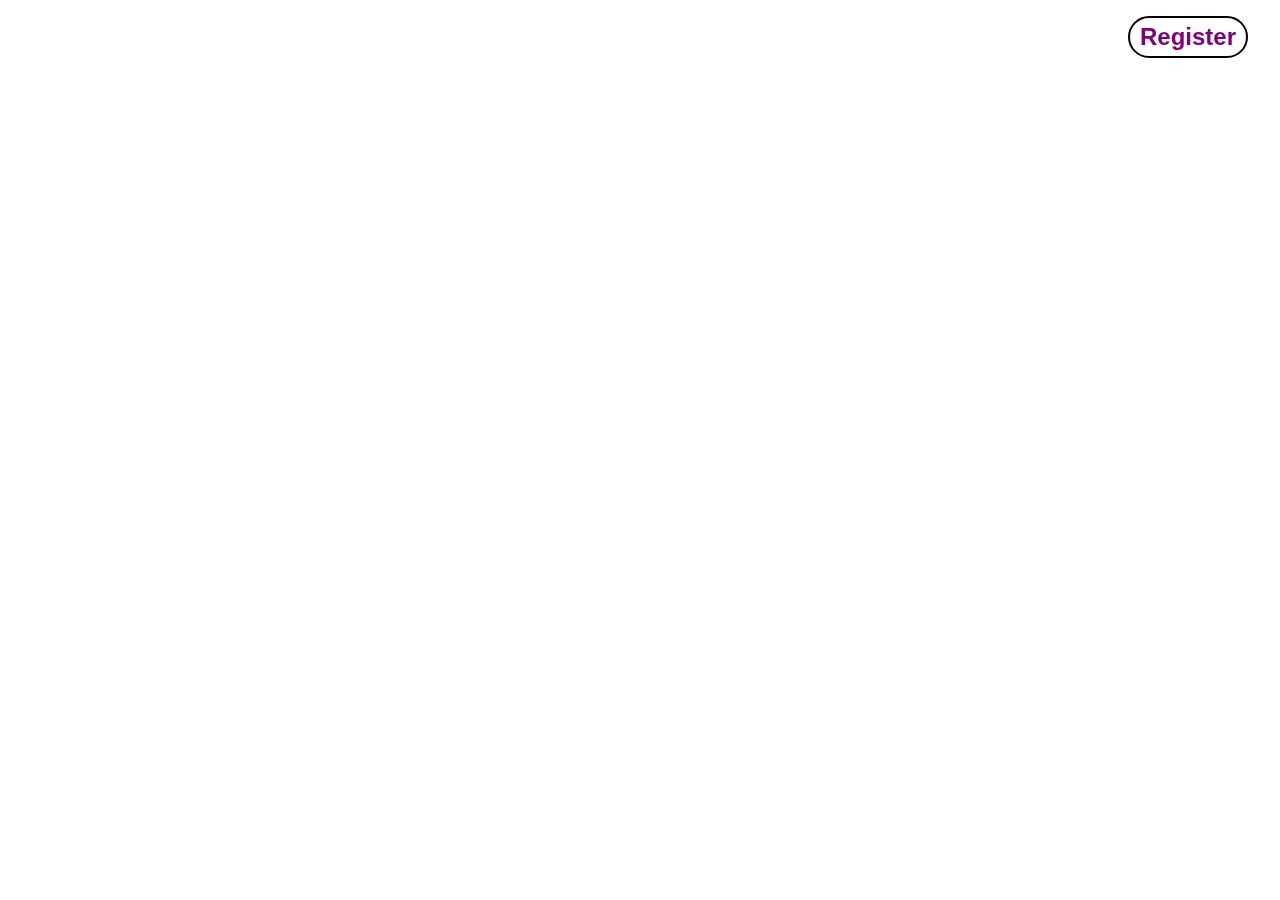
==== loja.html @ 837e8ec8 "update" ====
<!DOCTYPE html>
<html lang="pt-br">
<head>
    <meta charset="UTF-8">
    <meta http-equiv="X-UA-Compatible" content="IE=edge">
    <meta name="viewport" content="width=device-width, initial-scale=1.0">
    <link rel="stylesheet" href="style.css">
    <title>Mania Game</title>
</head>
<body>
   <header>
    <div class="logo">
        <h2>Mania Game</h2>
    </div>
    <div>
        <nav>
            <li>loja</li>
            <li>sobre nós</li>
            <li>carrinho</li>
            <a href="#">
                <div class="button">
                    <h2>Register</h2>
                </div>
            </a>
        </nav>
    </div>
   </header>

<!-- <footer></footer> -->
    <script src="main.js"></script>
</body>
</html>
---- style.css ----
*{
    margin: 0;
    box-sizing: border-box;
    font-family: Verdana, Geneva, Tahoma, sans-serif;
}
/* 
--------------------------------------------------
              MENU configuration
--------------------------------------------------
*/
header{
    display: flex;
    position: fixed;
    justify-content: space-between;
    align-items: center;
    width: 100%;
    max-width: 1280px;
    color: white;
    padding: 1rem 2rem;
    /* background-color: #5252523b; */
}
header a{
    text-decoration: none;
    color: #fff;
}
nav{
    display: flex;
    align-items: center;
    
}
nav li{
    list-style: none;
    margin-right: 2rem;
}
.button{
    color: purple;
    padding: 5px 10px;
    background-color: #fff;
    border-radius: 30px;
    border: 2px solid #000;
    transition: ease-in-out 500ms;
}
.button:hover{
    color: #fff;
    border: 2px solid #fff;
    background-color: #ffffff00;
}
.loginForm > p{
    font-size: 12px;
}
.loginForm > p > a{
    color: red;
}
/* 
--------------------------------------------------
              LOGIN configuration
--------------------------------------------------
*/
.login{
    display: flex;
    background-image: url(images/photoMain.jpg);
    background-size: cover;
    height: 540px;
    align-items: center;
    
}
.loginForm{
    margin: 10%;
    margin: 30rem auto;
    text-align: center;
    display: block;
    background-color: #52525265;
    padding: 5rem;
    border-radius: 10px;
    font-size: 30px;
    color: #fff;
}
input{
    padding: 0.5rem 1rem;
}
button{
    padding: 0.6rem 2rem;
    border-radius: 30px;
    margin:9px;
}
/* 
--------------------------------------------------
              ABOUT configuration
--------------------------------------------------
*/
.about{
    width: 80vw;
    /* border: 2px solid black; */
    margin: 3rem auto;
    justify-content: space-between;
    display: flex;
    
}
.photo1{
    background-image: url(images/pexels-ron-lach-7848986.jpg);
    -webkit-box-shadow: -17px 14px 0px 1px #D9D9D9; 
    box-shadow: -17px 14px 0px 1px #D9D9D9;
    background-size: cover;
    background-position: center;
    width: 35%;
    height: 25rem;
    /* border: 2px solid black; */
}
.title1 {
    float: right;
    background-color: #D9D9D9;
    width: 100%;
    margin-bottom: 3rem;
    text-align: center;
    padding: 1.5rem;
}
.whatAbout1{
    width: 55%;
    float: right;

}
.photo2{
    background-image: url(images/Photo2.jpg);
    -webkit-box-shadow: 18px 18px 0px -1px #D9D9D9; 
    box-shadow: 18px 18px 0px -1px #D9D9D9;
    background-size: cover;
    background-position: center;
    width: 35%;
    height: 25rem;
    /* border: 2px solid black; */
}
.title2 {
    float: left;
    background-color: #D9D9D9;
    width: 100%;
    margin-bottom: 3rem;
    text-align: center;
    padding: 1.5rem;
}
.whatAbout2{
    width: 55%;
    float: left;

}
/* ------------------------------------------------
           Game List config
---------------------------------------------------*/
.gamesList{
    /* border: 2px solid black; */
    width: 80vw;
    /* height: 1000px; */
    margin: 0 auto;
    /* position: relative; */
}
.game{
    width: 100%;
    height: 230px;
    margin-top: 50px;
    /* border: 2px dashed black; */
    background-size: cover;
    background-repeat: no-repeat;
    /* background-color: #d9d9d98a; */
    padding: 3rem;
    justify-content: space-between;
    align-items: center;
    display: flex;
    flex-direction: row;
    position: relative;
    z-index: -2;
    background-color: #D9D9D9;
    /* opacity: 65%; */
    
}

.gmTitle{
    width: 55%;
    
}
#gm1::before{
    background-image: url(images/mario-to-site.jpg);
    background-size: cover;
    background-position: center;
    content: '';
    position: absolute;
    inset: 0;
    opacity: 0.4;
    
}
#gm2::before{
    background-image: url(images/soccer-to-site.jpg);
    background-size: cover;
    background-position: center;
    content: '';
    position: absolute;
    inset: 0;
    opacity: 0.4;
}
#gm3::before{
    
    background-image: url(images/cards-to-site.jpg);
    background-size: cover;
    background-position: center;
    content: '';
    position: absolute;
    inset: 0;
    opacity: 0.4;
}
#gm4::before{
    
    background-image: url(images/chees-to-site.jpg);
    background-size: cover;
    background-position: center;
    content: '';
    position: absolute;
    inset: 0;
    opacity: 0.4;
}
#gm4:hover{
    opacity: 0.99;
}

/* #gm5{
    background-image: url();
} */


/* ----------------------------------------------------
            Footer Config
---------------------------------------------------- */
footer{
    margin-top: 5rem;
    background-color: #d9d9d9;
    height: 45vh;
}
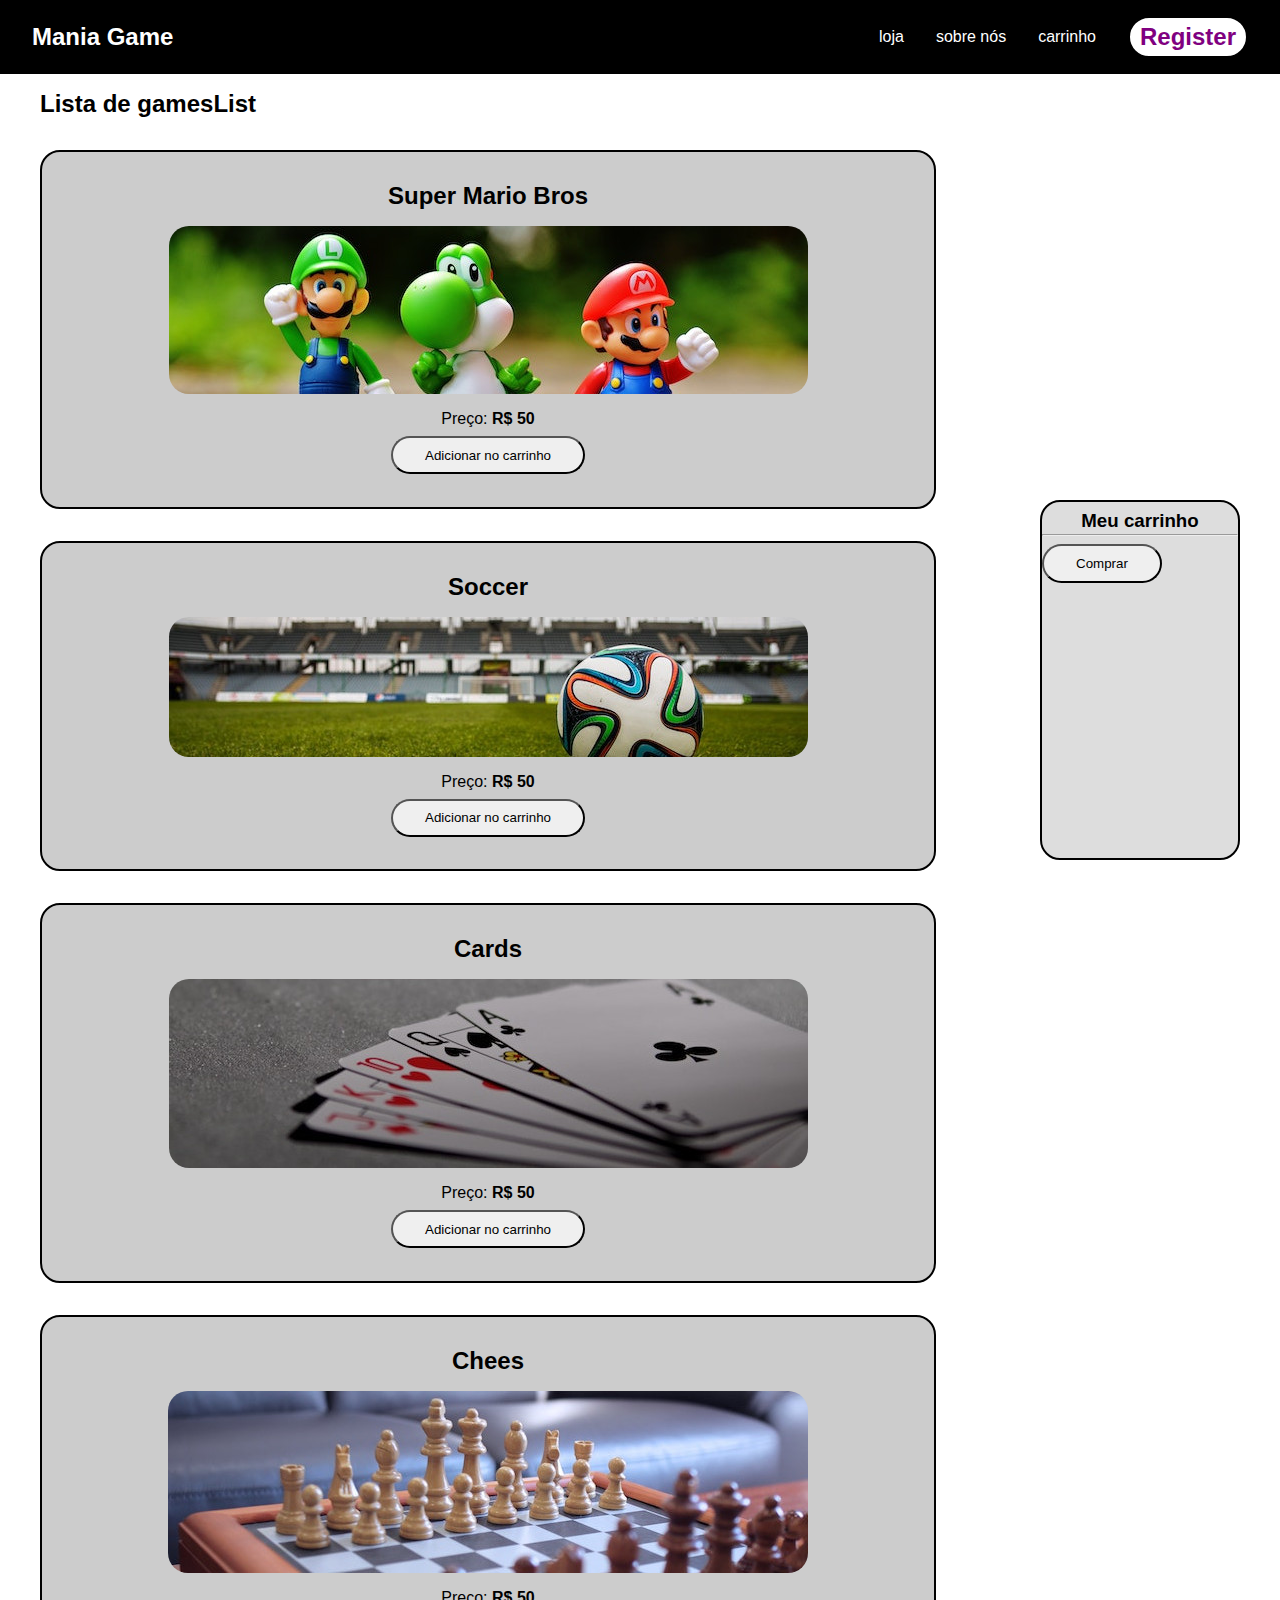
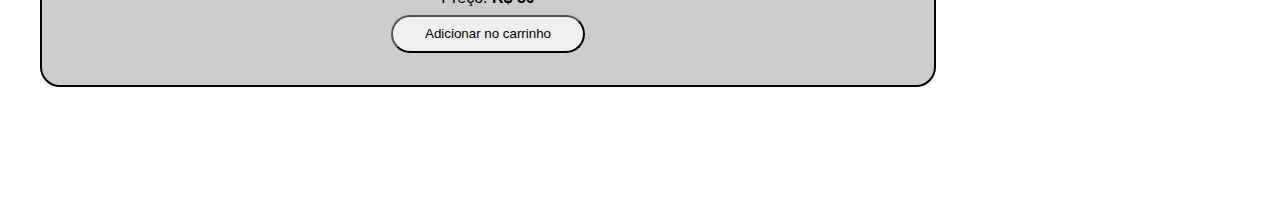
==== commit 6fcff3cc: "adição da vitrine virtual e janela de carinho" ====
--- a/loja.html
+++ b/loja.html
@@ -9,14 +9,16 @@
 </head>
 <body>
    <header>
-    <div class="logo">
-        <h2>Mania Game</h2>
-    </div>
+    <a href="index.html">
+        <div class="logo">
+            <h2>Mania Game</h2>
+        </div>
+    </a>
     <div>
         <nav>
             <li>loja</li>
             <li>sobre nós</li>
-            <li>carrinho</li>
+            <li onclick="abrirCarrino()">carrinho</li>
             <a href="#">
                 <div class="button">
                     <h2>Register</h2>
@@ -25,6 +27,17 @@
         </nav>
     </div>
    </header>
+<div class="carrinho" id="carrinho">
+<h3>Meu carrinho</h3> <hr>
+    <div class="listCompras"></div>
+<button>Comprar</button>
+</div>
+<div class="gameList2" id="gameList">
+    <h2>Lista de gamesList</h2>
+    
+</div>
+
+
 
 <!-- <footer></footer> -->
     <script src="main.js"></script>
--- a/style.css
+++ b/style.css
@@ -3,6 +3,7 @@
     box-sizing: border-box;
     font-family: Verdana, Geneva, Tahoma, sans-serif;
 }
+
 /* 
 --------------------------------------------------
               MENU configuration
@@ -14,10 +15,11 @@
     justify-content: space-between;
     align-items: center;
     width: 100%;
-    max-width: 1280px;
+    max-width: 100vw;
     color: white;
     padding: 1rem 2rem;
-    /* background-color: #5252523b; */
+    background-color: #000;
+   top: 0;
 }
 header a{
     text-decoration: none;
@@ -45,23 +47,18 @@
     border: 2px solid #fff;
     background-color: #ffffff00;
 }
-.loginForm > p{
-    font-size: 12px;
-}
-.loginForm > p > a{
-    color: red;
-}
 /* 
 --------------------------------------------------
-              LOGIN configuration
+                LOGIN configuration
 --------------------------------------------------
 */
 .login{
     display: flex;
     background-image: url(images/photoMain.jpg);
     background-size: cover;
-    height: 540px;
-    align-items: center;
+    height:100vh;
+    align-items: center;
+    /* margin-top: 69px; */
     
 }
 .loginForm{
@@ -83,6 +80,12 @@
     border-radius: 30px;
     margin:9px;
 }
+.loginForm > p{
+    font-size: 12px;
+}
+.loginForm > p > a{
+    color: red;
+}
 /* 
 --------------------------------------------------
               ABOUT configuration
@@ -143,7 +146,7 @@
 
 }
 /* ------------------------------------------------
-           Game List config
+           Game List config 1ª página
 ---------------------------------------------------*/
 .gamesList{
     /* border: 2px solid black; */
@@ -215,14 +218,51 @@
     inset: 0;
     opacity: 0.4;
 }
-#gm4:hover{
-    opacity: 0.99;
-}
-
-/* #gm5{
-    background-image: url();
-} */
-
+/* ----------------------------------------------------
+       LISTA de GAMES da 2ª página
+---------------------------------------------------- */
+.gameList2{
+    margin: 90px 40px;
+    justify-content: center;
+    display: inline-block;
+    align-items: center;
+    width: 70vw;
+}
+.game-single{
+    margin: 2rem auto;
+    display:flex;
+    flex-direction: column;
+    align-items: center;
+    border: 2px solid #000;
+    border-radius: 20px;
+    padding: 30px;
+    background-color: #ccc;
+}
+.game-single img {
+    max-width: 800px;
+    margin: 1rem 0;
+    border-radius: 20px;
+}
+/* ----------------------------------------------------
+           CARRINHO config
+---------------------------------------------------- */
+.carrinho{
+    width: 200px;
+    height: 40vh;
+    border: 2px solid #000;
+    border-radius: 20px;
+    position: fixed;
+    right: 2.5rem;
+    bottom: 2.5rem;
+    background-color: #ddd;
+    visibility: visible;
+    align-items: center;
+}
+.carrinho >h3,button{
+    text-align: center; 
+    
+    margin: 0.5rem auto 0.15rem;   
+}
 
 /* ----------------------------------------------------
             Footer Config
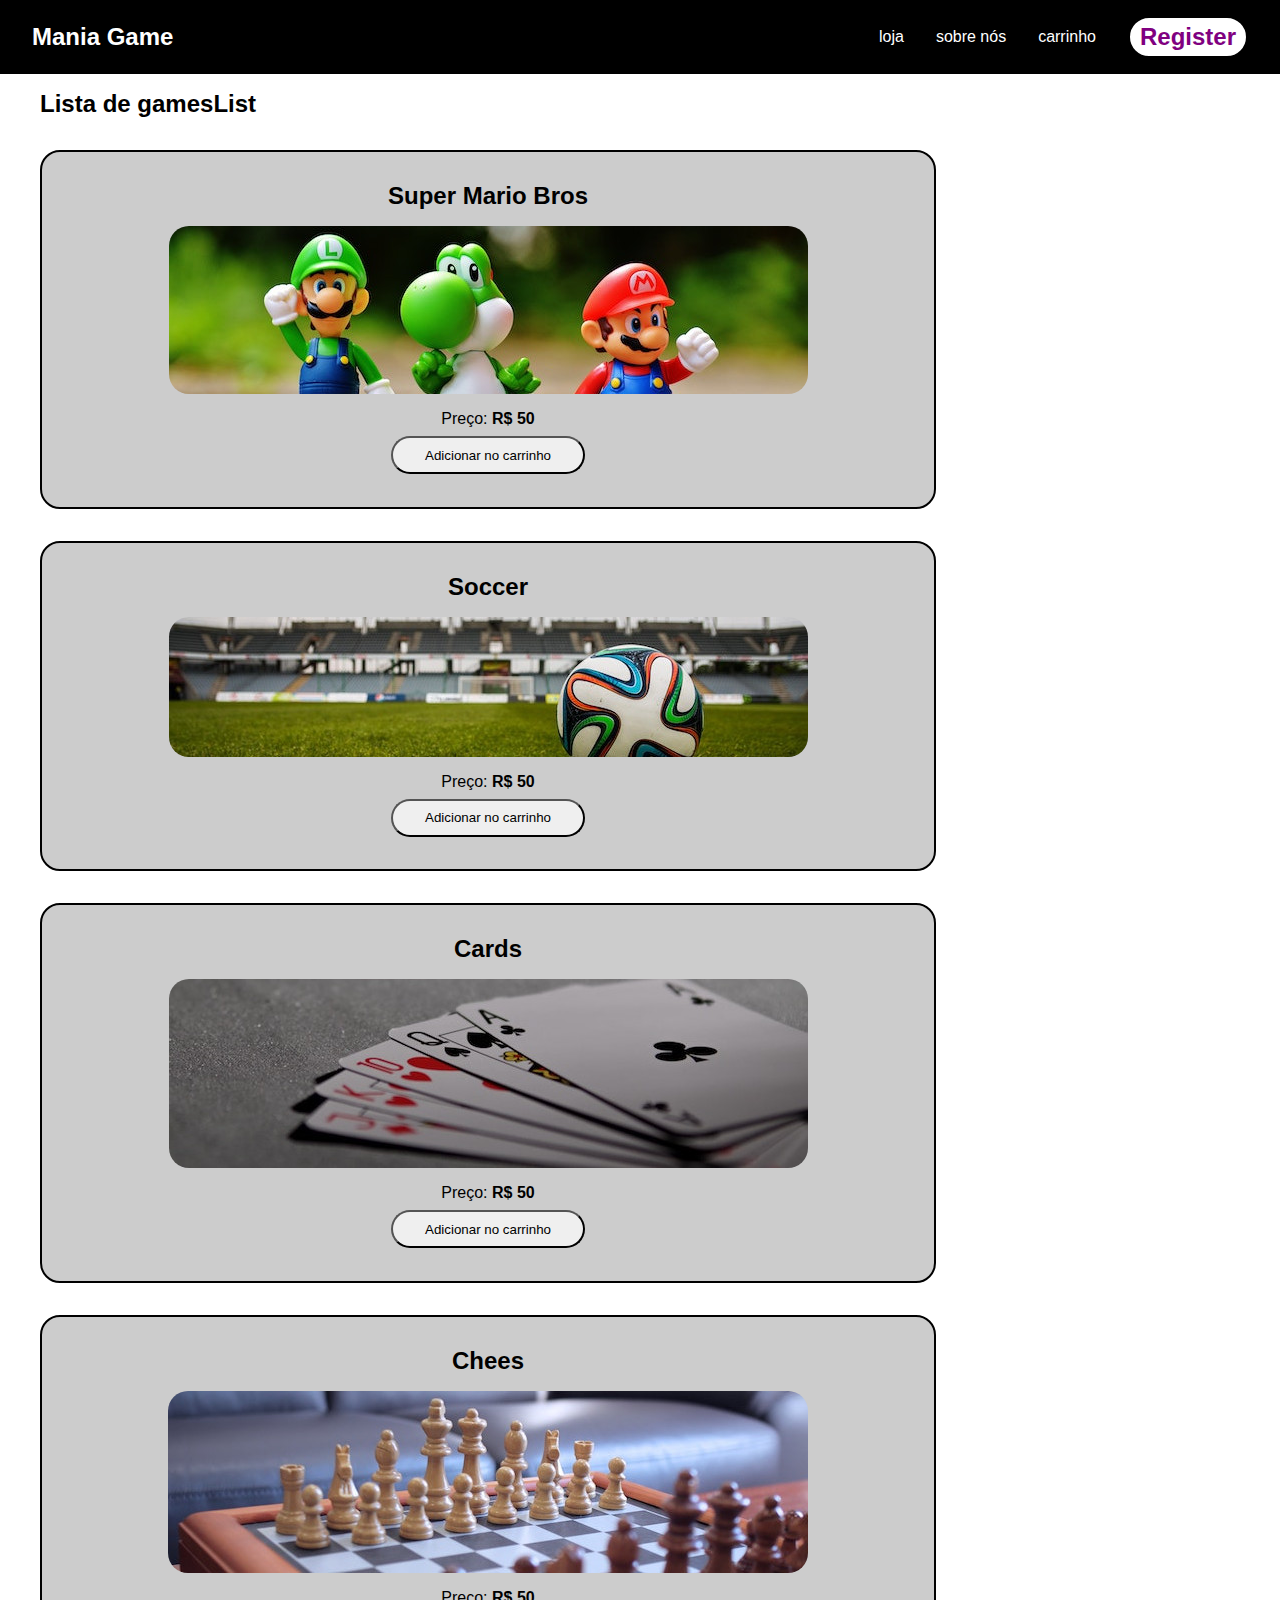
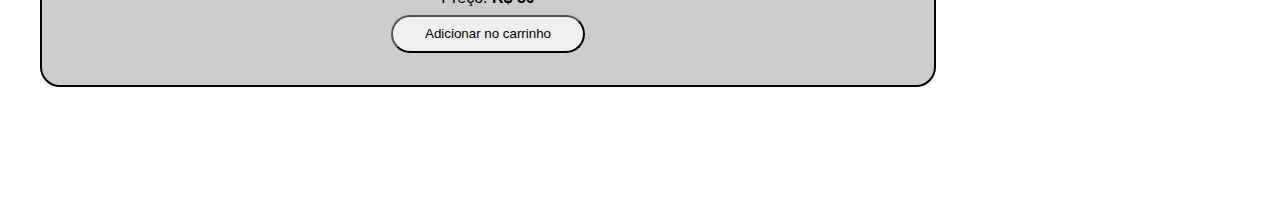
==== commit 58877067: "botando o carrinho pra funcionar" ====
--- a/loja.html
+++ b/loja.html
@@ -18,7 +18,7 @@
         <nav>
             <li>loja</li>
             <li>sobre nós</li>
-            <li onclick="abrirCarrino()">carrinho</li>
+            <li onclick="abrirCarrinho()">carrinho</li>
             <a href="#">
                 <div class="button">
                     <h2>Register</h2>
@@ -27,9 +27,9 @@
         </nav>
     </div>
    </header>
-<div class="carrinho" id="carrinho">
+<div class="carrinho" id="openCarrinho">
 <h3>Meu carrinho</h3> <hr>
-    <div class="listCompras"></div>
+    <div class="listCompras" id="carrinho"></div>
 <button>Comprar</button>
 </div>
 <div class="gameList2" id="gameList">
--- a/style.css
+++ b/style.css
@@ -247,7 +247,7 @@
            CARRINHO config
 ---------------------------------------------------- */
 .carrinho{
-    width: 200px;
+    width: 250px;
     height: 40vh;
     border: 2px solid #000;
     border-radius: 20px;
@@ -255,8 +255,9 @@
     right: 2.5rem;
     bottom: 2.5rem;
     background-color: #ddd;
-    visibility: visible;
-    align-items: center;
+    visibility:hidden;
+    align-items: center;
+    padding: 0 1rem;
 }
 .carrinho >h3,button{
     text-align: center; 
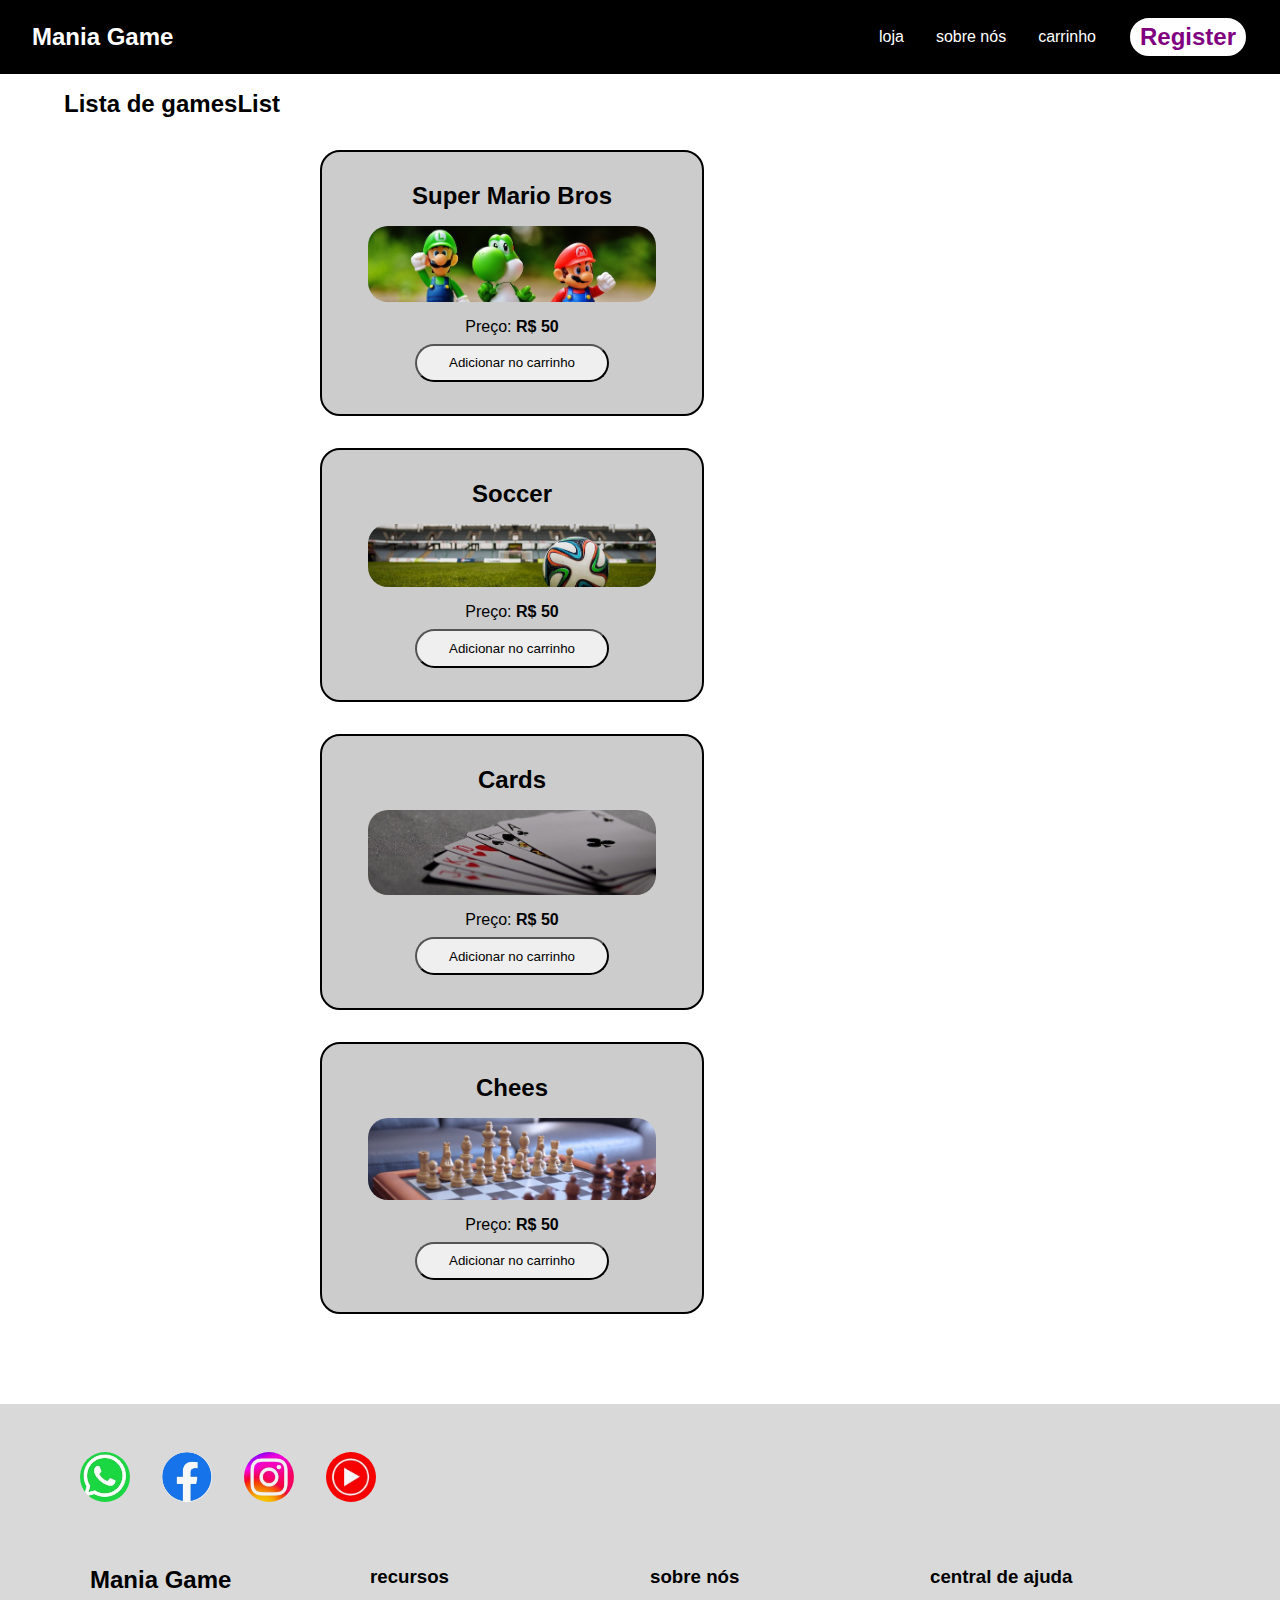
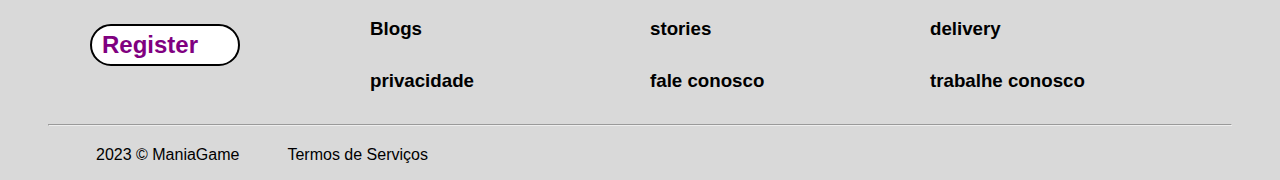
==== commit e8ad591f: "criação da página registro" ====
--- a/loja.html
+++ b/loja.html
@@ -16,10 +16,16 @@
     </a>
     <div>
         <nav>
-            <li>loja</li>
-            <li>sobre nós</li>
-            <li onclick="abrirCarrinho()">carrinho</li>
+            <a href="loja.html">
+                <li>loja</li>
+            </a>
             <a href="#">
+                <li>sobre nós</li>
+            </a>
+            <a href="#" onclick="abrirCarrinho()">
+                <li >carrinho</li>
+            </a>
+            <a href="register.html">
                 <div class="button">
                     <h2>Register</h2>
                 </div>
@@ -39,7 +45,69 @@
 
 
 
-<!-- <footer></footer> -->
+<footer>
+    <div class="socialMedias">
+        <div class="redesocial whats"></div>
+        <div class="redesocial face"></div>
+        <div class="redesocial insta"></div>
+        <div class="redesocial youtube"></div>
+    </div>
+    <div class="links">
+        <div class="link">
+            <a href="index.html">
+                <div class="logo">
+                    <h2>Mania Game</h2>
+                </div>
+            </a>
+            <a href="register.html">
+                <div class="button">
+                    <h2>Register</h2>
+                </div>
+            </a>
+        </div>
+        <div class="link">
+            <a href="#">
+                <h3>recursos</h3>
+            </a>
+            <a href="#">
+                <h3>Blogs</h3>
+            </a>
+            <a href="#">
+                <h3>privacidade</h3>
+            </a>
+        </div>
+        <div class="link">
+            <a href="#">
+                <h3>sobre nós</h3>
+            </a>
+            <a href="#">
+                <h3>stories</h3>
+            </a>
+            <a href="#">
+                <h3>fale conosco</h3>
+            </a>
+
+        </div>
+        <div class="link">
+            <a href="#">
+                <h3>central de ajuda</h3>
+            </a>
+            <a href="#">
+                <h3>delivery</h3>
+            </a>
+            <a href="#">
+                <h3>trabalhe conosco</h3>
+            </a>
+
+        </div>
+    </div>
+    <hr>
+    <div class="hey">
+        <p>2023 © ManiaGame</p>
+        <p>Termos de Serviços</p>
+    </div>
+    
+</footer>
     <script src="main.js"></script>
 </body>
 </html>--- a/style.css
+++ b/style.css
@@ -2,6 +2,13 @@
     margin: 0;
     box-sizing: border-box;
     font-family: Verdana, Geneva, Tahoma, sans-serif;
+}
+html{
+    scroll-behavior: smooth;
+}
+a{
+    text-decoration: none;
+    color: inherit;
 }
 
 /* 
@@ -41,11 +48,12 @@
     border-radius: 30px;
     border: 2px solid #000;
     transition: ease-in-out 500ms;
+    max-width: 150px;
 }
 .button:hover{
     color: #fff;
     border: 2px solid #fff;
-    background-color: #ffffff00;
+    background-color: #000;
 }
 /* 
 --------------------------------------------------
@@ -79,6 +87,7 @@
     padding: 0.6rem 2rem;
     border-radius: 30px;
     margin:9px;
+ 
 }
 .loginForm > p{
     font-size: 12px;
@@ -219,14 +228,17 @@
     opacity: 0.4;
 }
 /* ----------------------------------------------------
-       LISTA de GAMES da 2ª página
+       LISTA de GAMES da LOJA
 ---------------------------------------------------- */
 .gameList2{
-    margin: 90px 40px;
+    margin: 90px 5vw;
     justify-content: center;
-    display: inline-block;
+    /* display:  ; */
     align-items: center;
     width: 70vw;
+}
+.gameList2 > h2{
+    margin: 90px auto 10px;
 }
 .game-single{
     margin: 2rem auto;
@@ -237,9 +249,10 @@
     border-radius: 20px;
     padding: 30px;
     background-color: #ccc;
+    width: 30vw;
 }
 .game-single img {
-    max-width: 800px;
+    max-width: 90%;
     margin: 1rem 0;
     border-radius: 20px;
 }
@@ -264,6 +277,28 @@
     
     margin: 0.5rem auto 0.15rem;   
 }
+/* ----------------------------------------------------------
+            Register form config
+-------------------------------------------------------- */
+.regForm{
+    width: 100%;
+    height: 100vh;
+    background-image: url(images/photo\ if\ need.jpg);
+    background-repeat: no-repeat;
+    background-size: cover;
+    background-position: fixed;
+    padding: 110px 20vw;
+    display: flex;
+    flex-direction: column;
+}
+.regForm input{
+    display: block;
+    margin:20px auto;
+    width: 40vw;
+    border-radius: 10px;
+    font-size: larger;
+    font-weight: 700;
+}
 
 /* ----------------------------------------------------
             Footer Config
@@ -271,5 +306,62 @@
 footer{
     margin-top: 5rem;
     background-color: #d9d9d9;
-    height: 45vh;
-}+    padding: 1rem 3rem;
+    
+}
+footer > p {
+    text-indent: 5%;
+    margin-top: 2rem;
+    padding: 20px
+}
+.socialMedias{
+    /* border: 2px solid black; */
+    height:10%;
+    width: 100%;
+    padding: 2rem;
+    display: flex;
+    gap: 2rem;
+    
+}
+.redesocial{
+    /* border: 2px solid black; */
+    border-radius: 50%;
+    width: 50px;
+    height: 50px;
+}
+.whats{
+    background-image: url(images/whats-icon.jpg);
+    background-size: cover;
+}
+.face{
+    background-image: url(images/facebook-icon.jpg);
+    background-size: cover;
+}
+.insta{
+    background-image: url(images/instagran-icon.jpg);
+    background-size: cover;
+}
+.youtube{
+    background-image: url(images/youtube-icon.jpg);
+    background-size: cover;
+}
+
+.links{
+    /* border: 2px solid black; */
+    height: 90%;
+    width: 100%;
+    padding: 2rem;
+    display: flex;
+}
+.link{
+    display: flex;
+    flex-direction: column;
+    width: 25%;
+    padding: 0 10px;
+    gap: 30px;
+}
+.hey{
+    display: flex;
+    gap: 3rem;
+    padding: 20px 0 0 3rem;
+}
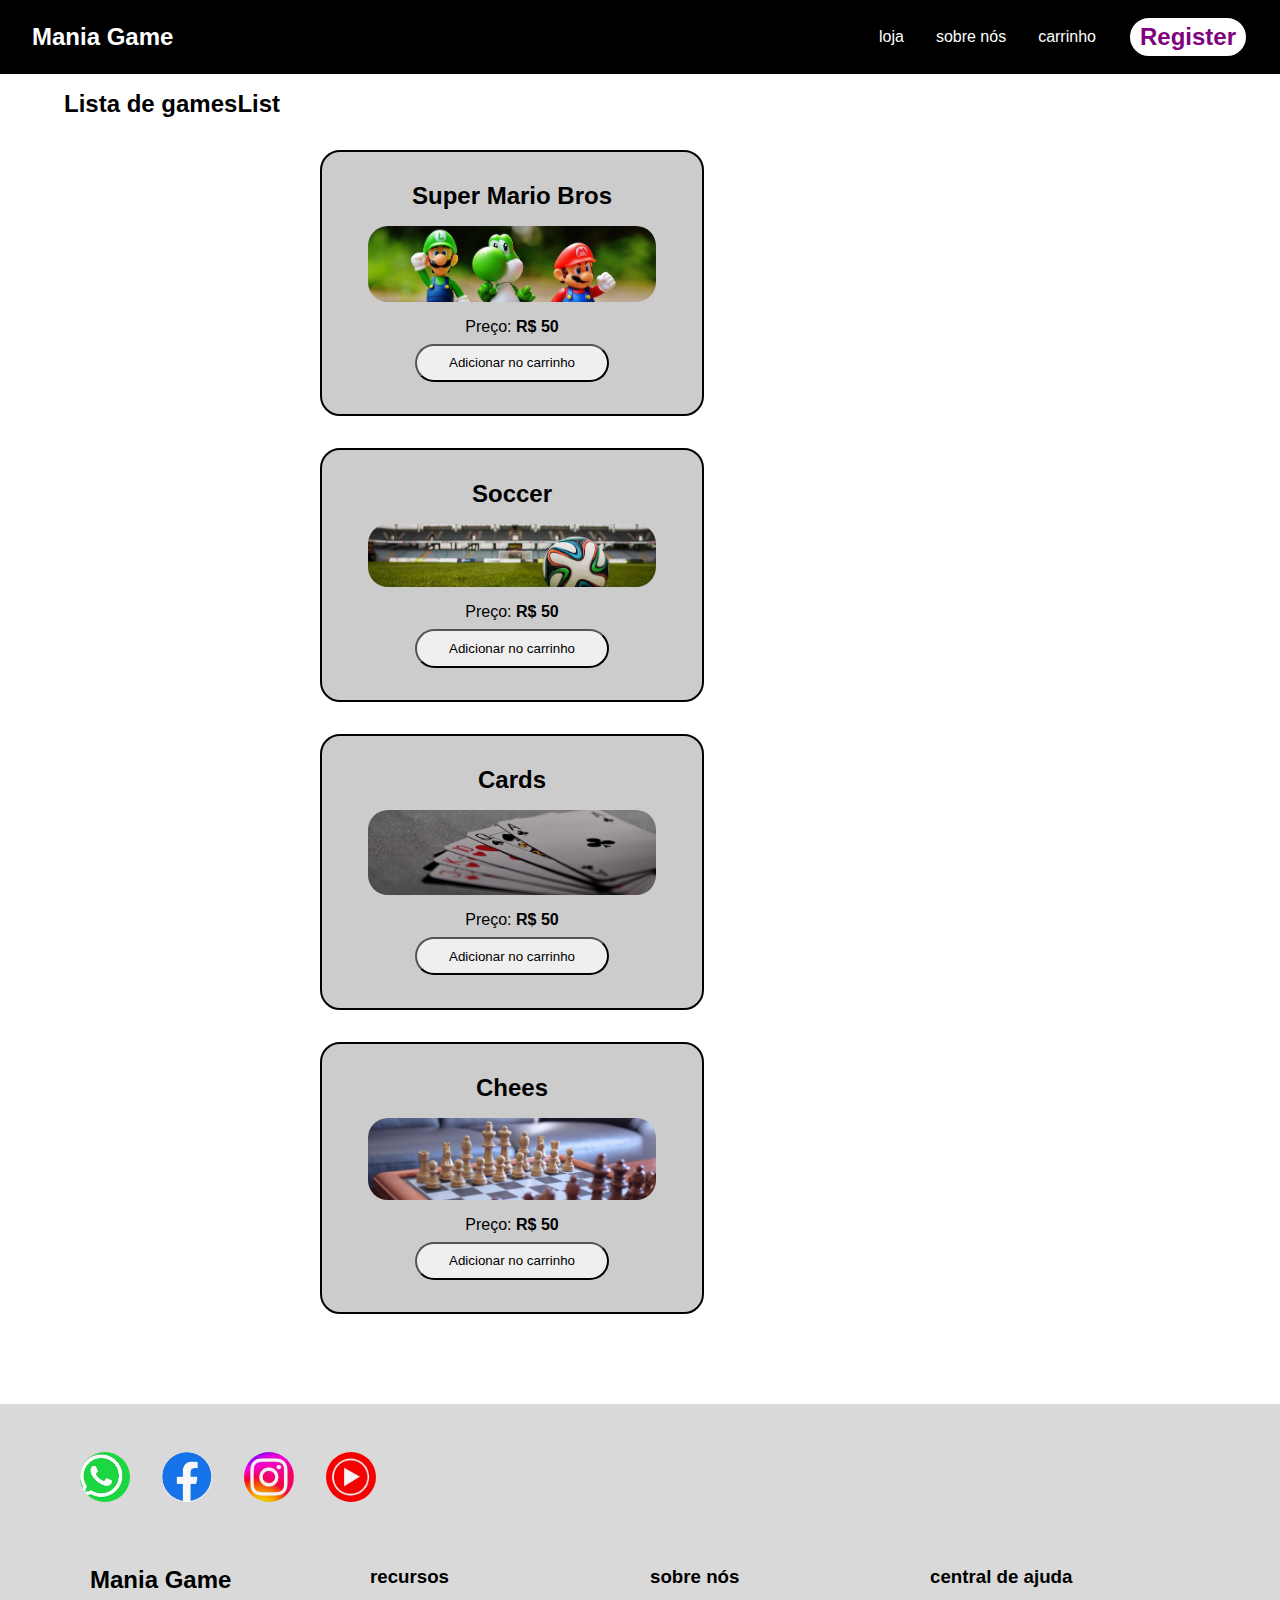
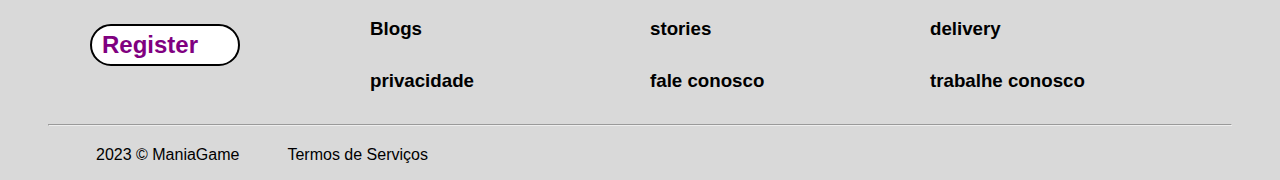
==== commit be066a9a: "atualização dos header's das páginas" ====
--- a/loja.html
+++ b/loja.html
@@ -5,6 +5,7 @@
     <meta http-equiv="X-UA-Compatible" content="IE=edge">
     <meta name="viewport" content="width=device-width, initial-scale=1.0">
     <link rel="stylesheet" href="style.css">
+    <link rel="stylesheet" href="responsivo.css">
     <title>Mania Game</title>
 </head>
 <body>
@@ -14,34 +15,56 @@
             <h2>Mania Game</h2>
         </div>
     </a>
-    <div>
-        <nav>
-            <a href="loja.html">
-                <li>loja</li>
-            </a>
-            <a href="#">
-                <li>sobre nós</li>
-            </a>
-            <a href="#" onclick="abrirCarrinho()">
-                <li >carrinho</li>
-            </a>
-            <a href="register.html">
-                <div class="button">
-                    <h2>Register</h2>
-                </div>
-            </a>
-        </nav>
-    </div>
-   </header>
+        <div>
+            <nav class="menu-desktop"  >
+                
+                    <a href="loja.html">
+                        <li>loja</li>
+                    </a>
+                    <a href="#">
+                        <li>sobre nós</li>
+                    </a>
+                    <a href="#">
+                        <li onclick="abrirCarrinho()">carrinho</li>
+                    </a>
+                    <a href="register.html">
+                        <div class="button">
+                            <h2>Register</h2>
+                        </div>
+                    </a>
+               
+            </nav>
+            <nav class="menu-mobile" >
+                    <div class="openMenu">
+                        <a href="loja.html">
+                            <li >loja</li>
+                        </a>
+                        <a href="#">
+                            <li >sobre nós</li>
+                        </a>
+                        <a href="#">
+                            <li >carrinho</li>
+                        </a>
+                        <a href="register.html">
+                            <div class="button ">
+                                <h2>Register</h2>
+                            </div>
+                        </a>
+                    </div>
+            </nav>
+        </div>
+       </header>
 <div class="carrinho" id="openCarrinho">
 <h3>Meu carrinho</h3> <hr>
     <div class="listCompras" id="carrinho"></div>
 <button>Comprar</button>
 </div>
-<div class="gameList2" id="gameList">
-    <h2>Lista de gamesList</h2>
+
+    <div class="gameList2" id="gameList">
+        <h2>Lista de gamesList</h2>
     
-</div>
+    </div>
+
 
 
 
--- a/style.css
+++ b/style.css
@@ -26,7 +26,7 @@
     color: white;
     padding: 1rem 2rem;
     background-color: #000;
-   top: 0;
+    top: 0;
 }
 header a{
     text-decoration: none;
@@ -54,6 +54,26 @@
     color: #fff;
     border: 2px solid #fff;
     background-color: #000;
+}
+.menu-mobile{
+    background-image: url(images/menu.png);
+    width: 50px;
+    height: 50px;
+    display: none;
+}
+.openMenu{
+    opacity: 0;
+    width: 90vw;
+    color: #000;
+    background-color: #444;
+    border: 2px solid black;
+    border-radius: 10px;
+    position: absolute;
+    left: 20px;
+    padding: 1rem;
+}
+.menu-mobile:hover .openMenu{ 
+    opacity: 1;
 }
 /* 
 --------------------------------------------------
@@ -108,6 +128,9 @@
     display: flex;
     
 }
+.rev{
+    flex-direction: row-reverse;
+}
 .photo1{
     background-image: url(images/pexels-ron-lach-7848986.jpg);
     -webkit-box-shadow: -17px 14px 0px 1px #D9D9D9; 
@@ -168,6 +191,7 @@
     width: 100%;
     height: 230px;
     margin-top: 50px;
+    gap: 2rem;
     /* border: 2px dashed black; */
     background-size: cover;
     background-repeat: no-repeat;
@@ -226,6 +250,9 @@
     position: absolute;
     inset: 0;
     opacity: 0.4;
+}
+#gm2,#gm4{
+    flex-direction: row-reverse;
 }
 /* ----------------------------------------------------
        LISTA de GAMES da LOJA
@@ -236,9 +263,14 @@
     /* display:  ; */
     align-items: center;
     width: 70vw;
+    /* background-image: url(images/photo\ if\ need.jpg);
+    background-repeat: no-repeat;
+    background-size: cover;
+    background-position: center; */
 }
 .gameList2 > h2{
-    margin: 90px auto 10px;
+    margin: 20px auto 10px;
+    /* color: #fff; */
 }
 .game-single{
     margin: 2rem auto;
@@ -250,12 +282,14 @@
     padding: 30px;
     background-color: #ccc;
     width: 30vw;
+    min-width: 384px;
 }
 .game-single img {
     max-width: 90%;
     margin: 1rem 0;
     border-radius: 20px;
 }
+
 /* ----------------------------------------------------
            CARRINHO config
 ---------------------------------------------------- */
@@ -328,22 +362,21 @@
     border-radius: 50%;
     width: 50px;
     height: 50px;
+    background-position: center;
+    background-size: cover;
 }
 .whats{
     background-image: url(images/whats-icon.jpg);
-    background-size: cover;
 }
 .face{
     background-image: url(images/facebook-icon.jpg);
-    background-size: cover;
 }
 .insta{
     background-image: url(images/instagran-icon.jpg);
-    background-size: cover;
 }
 .youtube{
     background-image: url(images/youtube-icon.jpg);
-    background-size: cover;
+
 }
 
 .links{
--- a/responsivo.css
+++ b/responsivo.css
@@ -0,0 +1,102 @@
+
+@media screen and (max-width:630px) {
+    /* ------------------------------------------------
+    Game List config 1ª página
+    ---------------------------------------------------*/
+    .game{
+        flex-direction:column;
+        padding: 0.5rem;
+        justify-content: flex-start;
+    }
+    #gm2,#gm4{
+        flex-direction: column;
+    }
+    .gmTitle{
+        width: 100%;
+        margin: 5px auto;
+        text-align: center;
+        
+    }
+}
+@media screen and (max-width:700px){
+    /* 
+    --------------------------------------------------
+              MENU configuration
+              --------------------------------------------------
+*/
+    header{
+        gap: 15px;
+        flex-direction: column;
+    }
+}
+@media screen and (max-width:470px){
+    /* 
+    --------------------------------------------------
+                  MENU configuration
+    --------------------------------------------------
+    */
+        header{
+            flex-direction: inherit;
+            gap: 0px;
+        }
+        .menu-mobile{
+            display: block;
+        }
+        .menu-desktop{
+            display: none;
+        }
+        .game{
+            gap: 0.5rem;
+        }
+         /* 
+    --------------------------------------------------
+                  FOOTER configuration
+    --------------------------------------------------
+    */
+        footer{
+            padding: 0.5rem 1rem;
+        }
+     /* 
+    --------------------------------------------------
+                CARRINHO configuration
+    --------------------------------------------------
+    */
+        .carrinho{
+            width: 90vw;
+        }
+    }
+@media screen and (max-width:810px) {
+    footer{
+        padding: 1rem;
+    }
+    .links{
+        flex-direction: column;
+    }
+    .link{
+        flex-direction: row;
+        justify-content: space-between;
+        width: 100%;
+        margin-bottom: 1.5rem;
+    }
+}
+@media screen and (max-width:930px) {
+    /* 
+--------------------------------------------------
+              ABOUT configuration
+--------------------------------------------------
+*/
+    .about{
+        flex-direction: column;
+        gap: 30px;
+    }
+    .photo1,.photo2{
+        width: 100%;
+    }
+    .photo2{
+        background-position-y:25%;
+    }
+    .whatAbout1,.whatAbout2{
+        width: 100%;
+    }
+    
+}